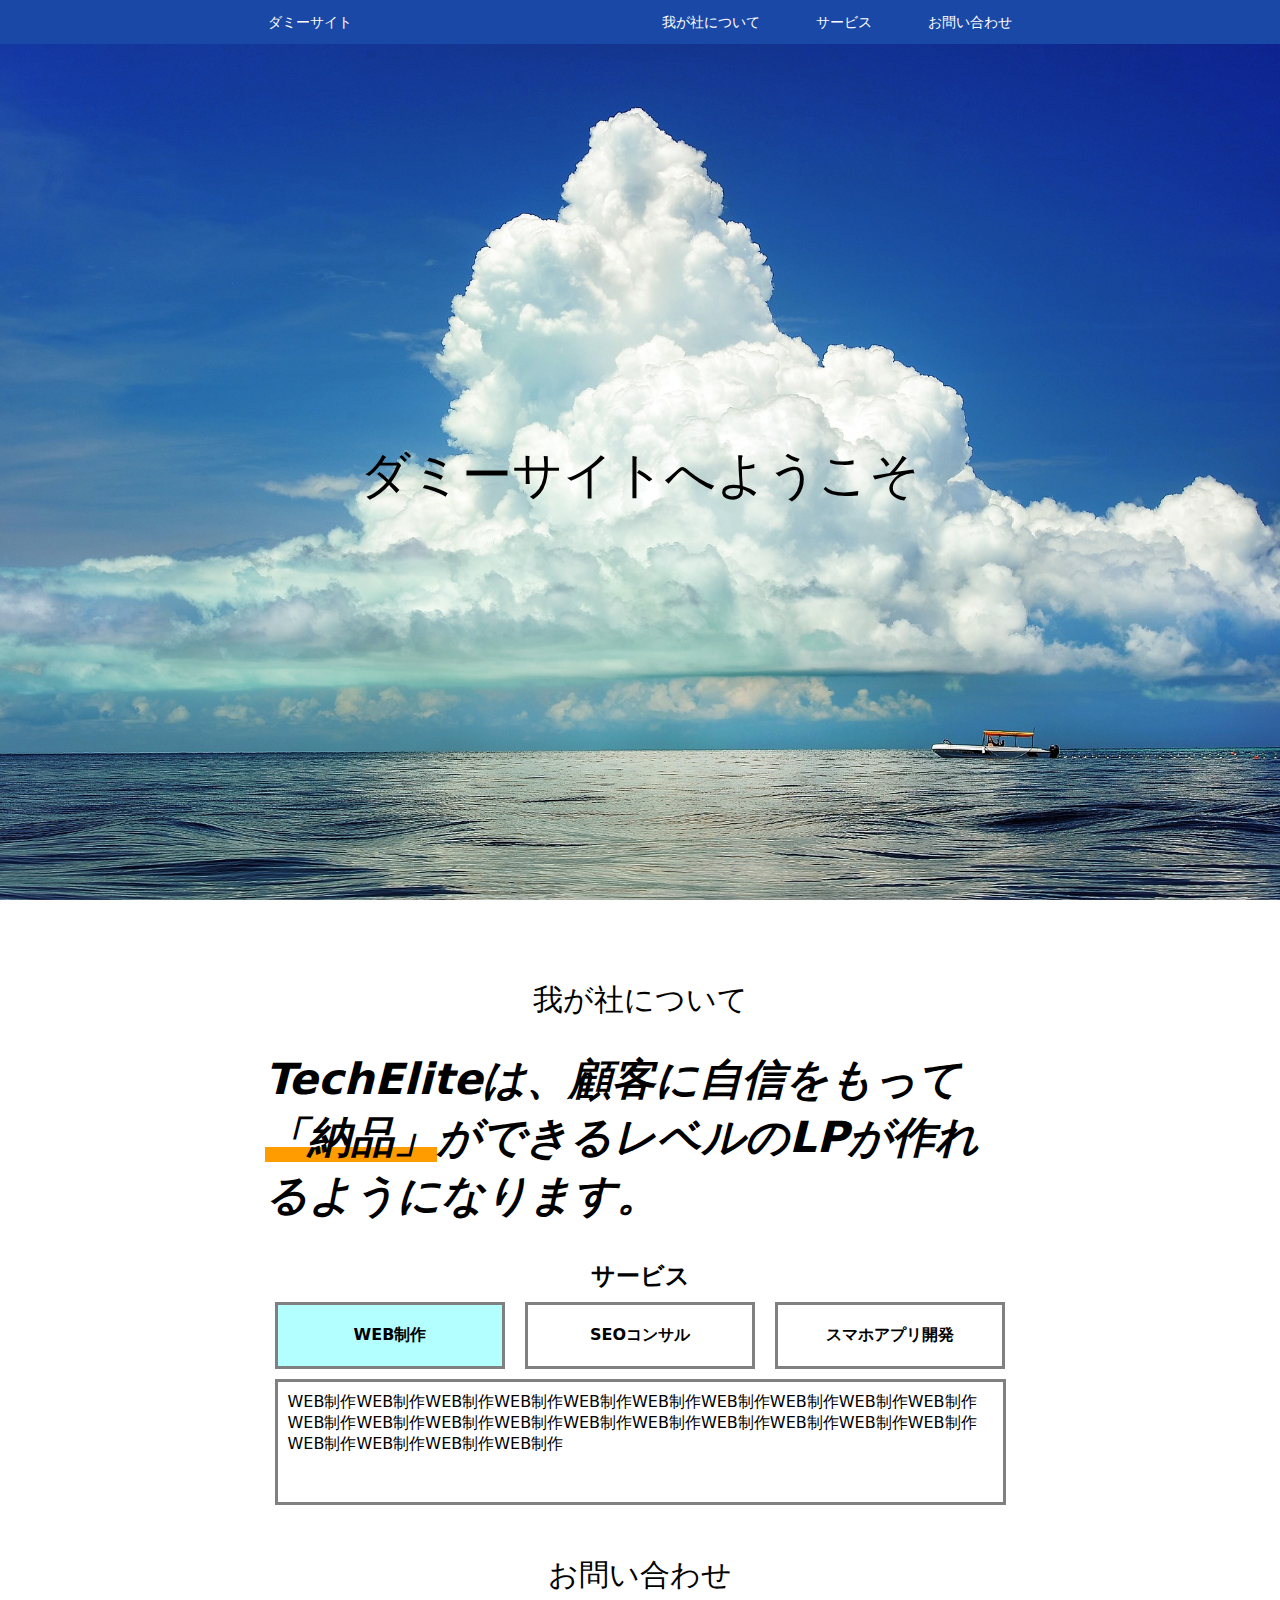
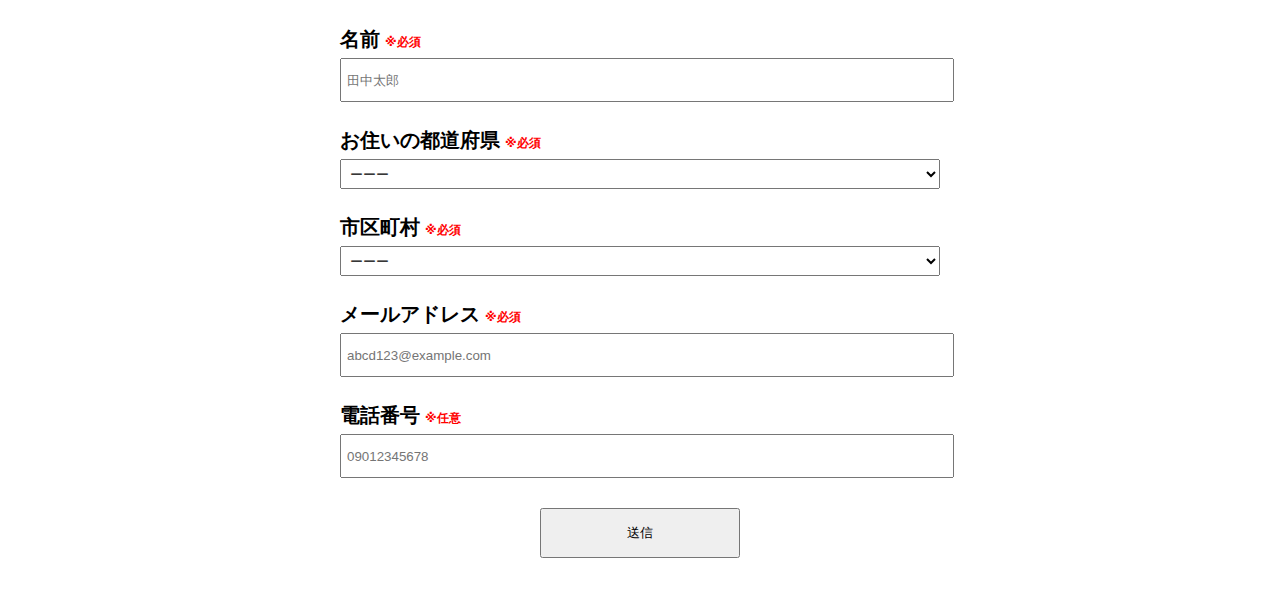
==== homework4/index.html @ 2bbcd11d "初回コミット" ====
<!DOCTYPE html>
<html lang="ja">
<head>
    <meta charset="UTF-8">
    <meta name="viewport" content="width=device-width, initial-scale=1.0">
    <title>ダミーサイトへようこそ</title>
    <link rel="stylesheet" href="./css/style.css">
</head>
<body>
    <!-- ヘッダー -->
    <nav>
        <ul class="hamburger_menu">
            <li><a href="#company_contents">我が社について</a></li>
            <li><a href="#service-title" id="header-service">サービス</a></li>
            <li><a href="#form">お問い合わせ</a></li>
        </ul>
    </nav>
    <header>
        <nav>
            <ul class="header-left">
                <li><a href="#main-title">ダミーサイト</a></li>
            </ul>
            <ul class="header-right">
                <li><a href="#company_contents">我が社について</a></li>
                <li><a href="#service-title" id="header-service">サービス</a></li>
                <li><a href="#form">お問い合わせ</a></li>
            </ul>
        </nav>
        <div id="hamburger" class="hamburger">
            <span></span><span></span><span></span>
        </div>
    </header>
    <!-- メイン -->
    <main>
        <div class="main-title">
            <h1 id="main-title">ダミーサイトへようこそ</h1>
        </div>
        <div class="company_contents">
            <h1 id="company_contents">我が社について</h1>
            <p>TechEliteは、顧客に自信をもって<span>「納品」</span>ができるレベルのLPが作れるようになります。</p>
        </div>
        <div class="service" id="service">
            <h2 class="service-title" id="service-title">サービス</h1>
                <div class="service-contents">
                    <div class="contents active" id="contents1">
                        <h4>WEB制作</h4>
                    </div>
                    <div class="contents" id="contents2">
                        <h4>SEOコンサル</h4>
                    </div>
                    <div class="contents" id="contents3">
                        <h4>スマホアプリ開発</h4>
                    </div>
                </div>

                
                <div class="service-text show" id="text1">
                    WEB制作WEB制作WEB制作WEB制作WEB制作WEB制作WEB制作WEB制作WEB制作WEB制作WEB制作WEB制作WEB制作WEB制作WEB制作WEB制作WEB制作WEB制作WEB制作WEB制作WEB制作WEB制作WEB制作WEB制作
                </div>
                <div class="service-text" id="text2">
                    SEOコンサルSEOコンサルSEOコンサルSEOコンサルSEOコンサルSEOコンサルSEOコンサルSEOコンサルSEOコンサルSEOコンサルSEOコンサルSEOコンサルSEOコンサルSEOコンサルSEOコンサルSEOコンサル
                </div>
                <div class="service-text" id="text3">
                    スマホアプリ開発スマホアプリ開発スマホアプリ開発スマホアプリ開発スマホアプリ開発スマホアプリ開発スマホアプリ開発スマホアプリ開発スマホアプリ開発スマホアプリ開発スマホアプリ開発
                </div>
        </div>

        <div class="form" id="form">
            <h1>お問い合わせ</h1>
            <form method="get" action="./thanks.html">
                <div class="form_contents">
                    <label for="name">名前<span>※必須</span></label>
                    <input type="text" name="name" placeholder="田中太郎" required>
                </div>
                <div class="form_contents">
                    <label for="ken">お住いの都道府県<span>※必須</span></label>
                    <select name="ken" id="ken" required>
                        <option value="">ーーー</option>
                        <option value="北海道">北海道</option>
                        <option value="青森県">青森県</option>
                        <option value="岩手県">岩手県</option>
                    </select>
                </div>
                <div class="form_contents">
                    <label for="city">市区町村<span>※必須</span></label>
                    <select name="city" id="city" required>
                        <option value="">ーーー</option>
                    </select>
                </div>
                <div class="form_contents">
                    <label for="email">メールアドレス<span>※必須</span></label>
                    <input type="email" name="email" pattern=".+@example\.com" placeholder="abcd123@example.com" required>
                </div>

                <div class="form_contents">
                    <label for="tel">電話番号<span>※任意</span></label>
                    <input type="tel" name="tel" pattern="[0-9]{3}-[0-9]{4}-[0-9]{4}" placeholder="09012345678" required>
                </div>

                    <input type="submit" name="submit" value="送信">

            </form>
        </div>
    </main>
  <script src="https://code.jquery.com/jquery-3.5.1.min.js"></script>
  <script src="./js/index.js"></script>
</body>
</html>
---- homework4/css/style.css ----
* {
    margin: 0;
    padding: 0;
}

body {
    font-family: system-ui;
}

/* ヘッダー */
header {
    background-color: #1A48A6;
    position: fixed;
    width: 100vw;
    padding: 12px 0;
    z-index: 100;
}

nav {
    display: flex;
    justify-content: space-between;
    align-items: center;
    margin: 0 auto;
    max-width: 800px;
}

.header-left {
    list-style: none;
}

.header-right {
    display: flex;
    justify-content: space-between;
    list-style: none;
}

header ul li a {
    text-decoration: none;
    font-size: 14px;
    color: white;
    margin: 0 28px;
}

header ul li a:hover {
    opacity: 50%;
}

/* メイン */
.main-title {
   background-image: url(../img/kv.jpg); 
   background-size: cover;
   background-position: center;
   position: relative;
   width: 100%;
   height: 100vh;
}

.main-title h1 {
    color: black;
    text-align: center;
    position: absolute;
    top: 50%;
    left: 50%;
    transform: translate(-50%, -50%);
    font-size: 50px;
    font-weight: 400;
    padding-top: 50px;
    width: 100%;
}


/* ↓↓↓ 第４回課題 ↓↓↓ */
.company_contents h1 {
    color: black;
    text-align: center;
    padding-top: 50px;
    font-size: 30px;
    font-weight: 500;
    margin: 30px auto;
}

.company_contents p {
    color: black;
    font-size: 43px;
    font-weight: 400;
    margin: 20px auto;
    font-style: oblique;
    font-weight: bold;

}

.company_contents span {
    font-style: bold;
    background:linear-gradient(transparent 70%, #ff9d00 0%);
}

.company_contents {
    margin: 0 auto;
    width: 70%;
    max-width: 750px;
    height: 250px;
    margin-bottom: 30px;
}

.form h1 {
    color: black;
    text-align: center;
    font-size: 30px;
    font-weight: 500;
    width: 100%;
    margin: 30px auto;
}

.form form {
    text-align: center;
}

.form_contents {
    width: 600px;
    margin: 20px auto;
    text-align: left;
}

.form_contents label {
    text-align: left;
    font-size: 20px;
    font-weight: bold;
}

.form_contents label span {
    color: red;
    padding: 5px;
    font-size: 12px;
}

input,select {
    width: 100%;
    height: 30px;
    padding: 5px;
    margin: 5px 0;
}

input[type="submit"] {
    height: 50px;
    width: 200px;
    text-align: center;
    margin-bottom: 50px;
}

/* ハンバーガーメニュー */
.hamburger {
    position: absolute;
    top: 10px;
    right:32px;
    cursor: pointer;
    width: 32px;
    height: 24px;
    z-index: 10;
    display: none;
}
.hamburger span {
    /*3本の線を作る*/
    transition: all .3s;
    position: absolute;
    height: 2px;
    background-color: white;
    width:100%;
    z-index: 10;
}
.hamburger span:nth-of-type(1) {
    /*上の線の位置*/
    top: 4px;
}
.hamburger span:nth-of-type(2) {
    /*真ん中の線の位置*/
    top: 12px;
}
.hamburger span:nth-of-type(3) {
    /*下の線の位置*/
    top: 20px;
}
.hamburger.open span:nth-of-type(1) {
    /*openのとき、上の線を右斜めにする*/
    top: 10px;
    transform: translateY(6px) rotate(-33deg);
}
.hamburger.open span:nth-of-type(2) {
    /*真ん中の線を消す*/
    opacity: 0;
}
.hamburger.open span:nth-of-type(3) {
    /*下の線を左斜めにする*/
    top: 22px;
    transform: translateY(-6px) rotate(33deg);
}

.hamburger_menu {
    position: fixed;
    background-color: #1A48A6;
    width: 100%;
    top: 45px;
    z-index: 200;
    display: none;

}

.hamburger_menu li {
    text-align: center;
    text-decoration: none;
    padding: 30px;
    border-bottom: 1px solid white;
    display: block;
}

.hamburger_menu li:first-child {
    border-top: 1px solid white;
}

.hamburger_menu li a {
    color: white;
    text-decoration: none;
    
}
/* ↑↑↑ 第４回課題 ↑↑↑ */

.service-title{
    margin-top: 30px;
    text-align: center;
    padding-top: 50px;
}

.service-contents {
    display: flex;
    margin: 0 auto;
    width: 750px;
    justify-content: space-between;
}

.contents {
    border: 3px solid gray;
    width: 300px;
    margin: 10px;
    padding: 20px;
    text-align: center;
    transition: background-color 0.5s ease;
}

.service-text {
    display: none;
    margin: 0 auto 50px;
    padding: 10px;
    width: 705px;
    height: 100px;
    border: 3px solid gray;
}

.service-text.show {
    display: block;
}

#contents1.active, #contents1:hover{
    background-color: #b3ffff;
}

 #contents2.active, #contents2:hover {
    background-color: #ffdea0;
}

 #contents3.active, #contents3:hover {
    background-color: #a7ff99;
}

@media screen and (max-width: 750px) {
    .main-title h1 {
        font-size: 30px;
    }

    /* 第４回 */
    .company_contents p {
        font-size: 30px;
    }

    .service-contents {
        flex-flow: column;
        margin-bottom: 10px;
        align-items: center;
        width: 100%;
    }

    .contents {
        margin-bottom: 3px;
        padding: 10px 5px;
        width: 250px;
    }

    .service-text.show {
        margin: 0 auto 30px;
        width: 240px;
        height: auto;
    }
}

@media screen and (max-width: 550px) {
    .header-right {
        display: none;
    }

    .hamburger {
        display: block;
    }
}

@media screen and (max-width: 450px) {
    .main-title h1 {
        font-size: 25px;
    }
    header ul li a {
        font-size: 12px;
    }
    .company_contents p {
        font-size: 20px;
    }
}
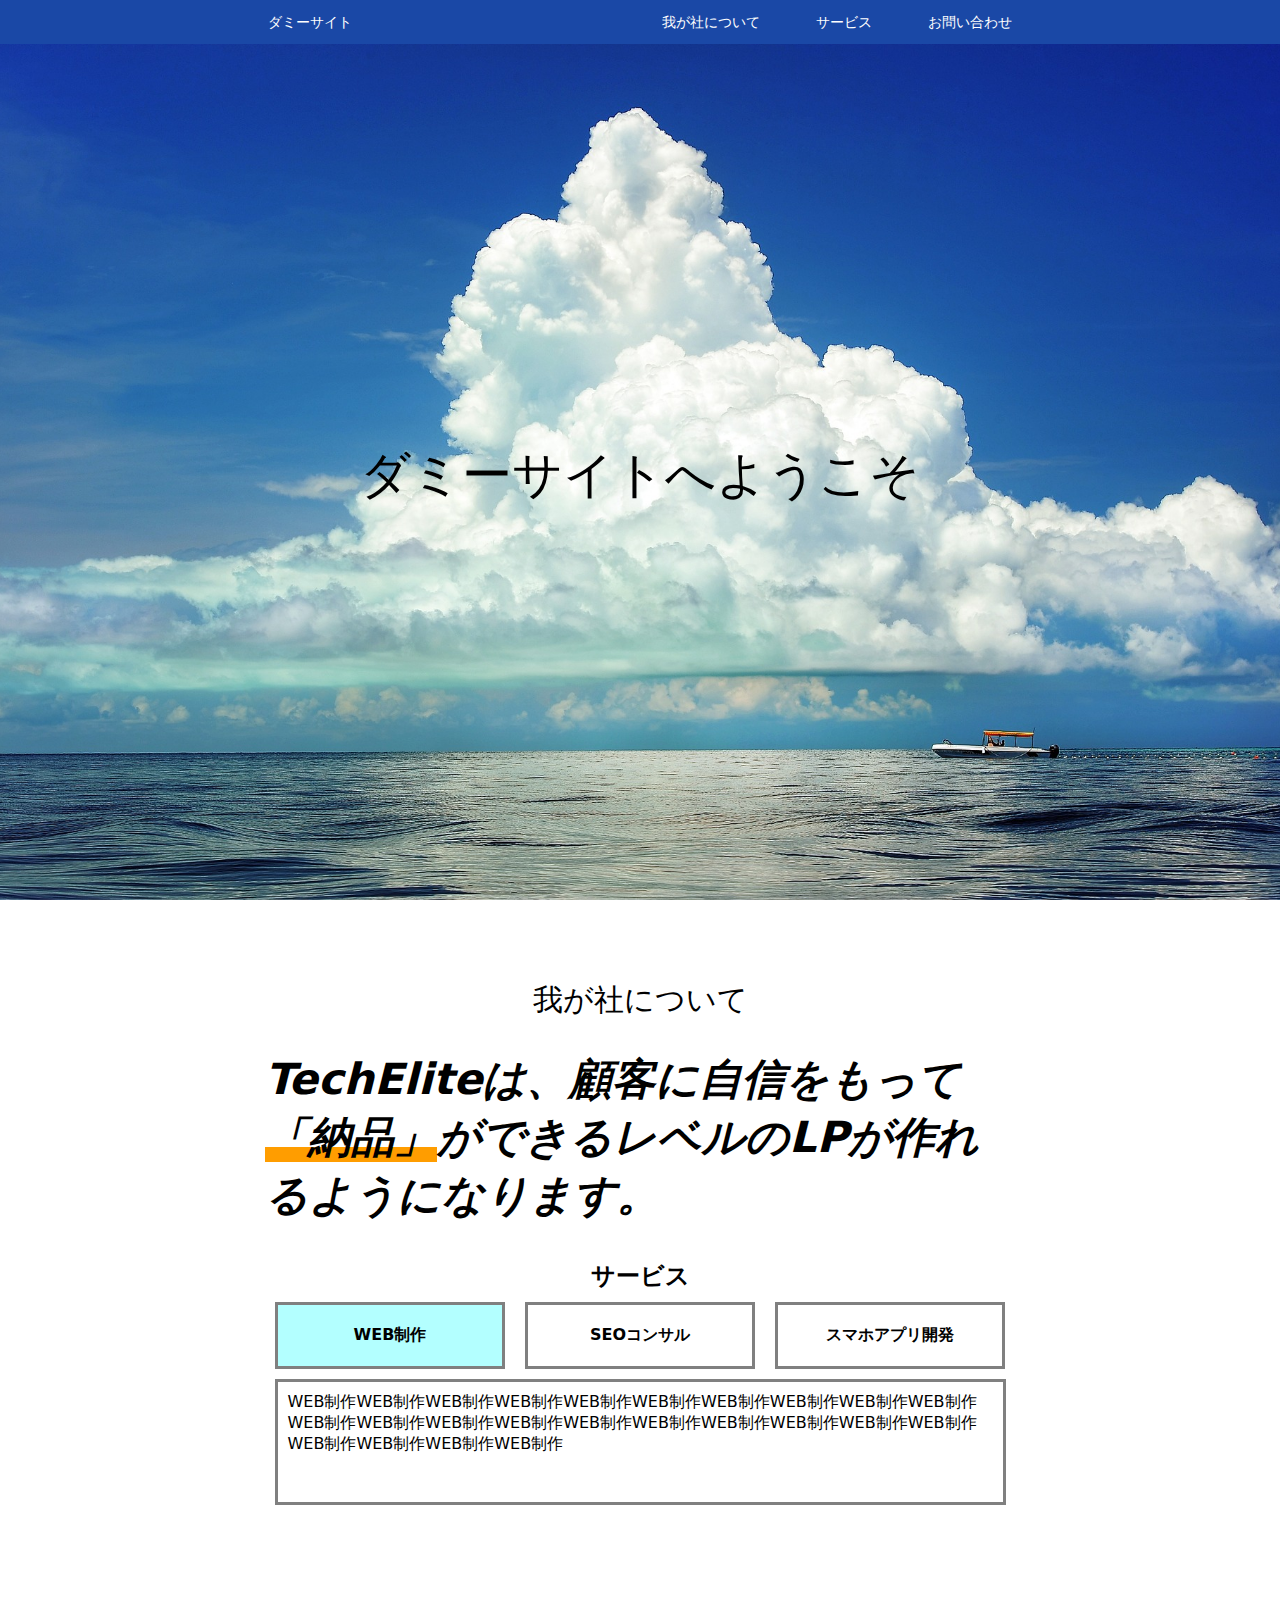
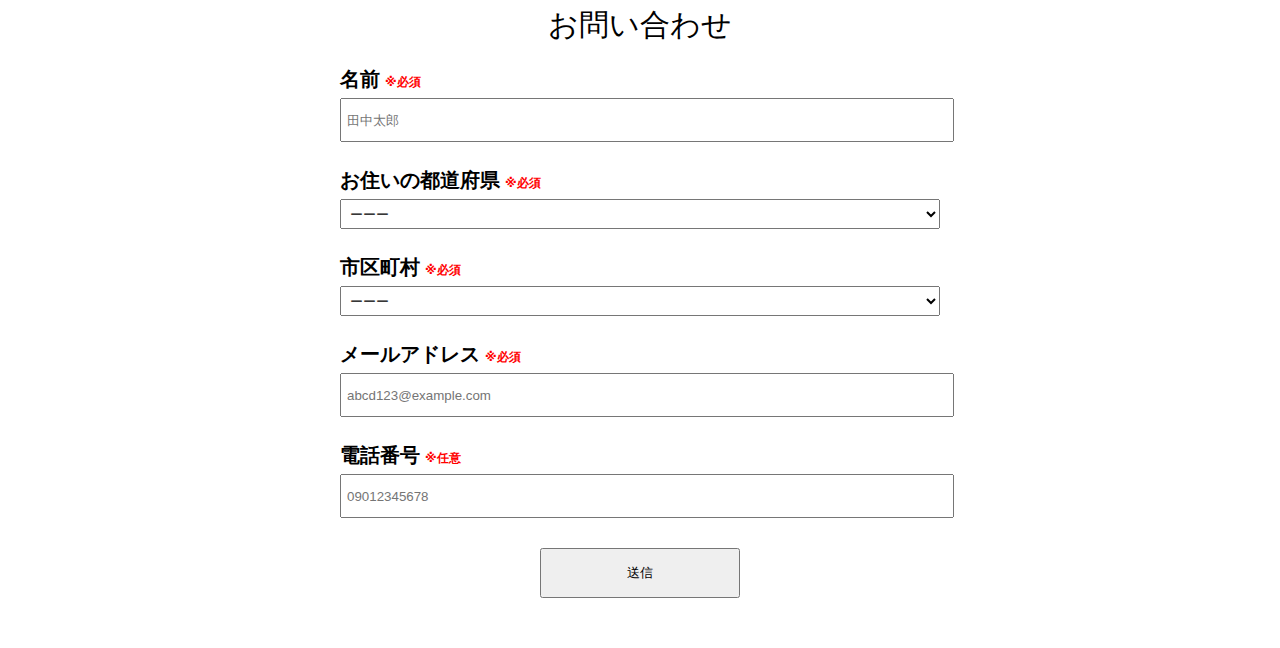
==== commit 377978f8: "【１回目レビュー指摘箇所修正】 ①「ダミーサイト」を押下したときのスクロール機能削除 ②電話番号の入力フォームを空白で送信可能に変更 ③電話番号の入力フォームのハイフン入力を削除 ④thanks.ht" ====
--- a/homework4/index.html
+++ b/homework4/index.html
@@ -18,7 +18,7 @@
     <header>
         <nav>
             <ul class="header-left">
-                <li><a href="#main-title">ダミーサイト</a></li>
+                <li><a href="#">ダミーサイト</a></li>
             </ul>
             <ul class="header-right">
                 <li><a href="#company_contents">我が社について</a></li>
@@ -94,7 +94,7 @@
 
                 <div class="form_contents">
                     <label for="tel">電話番号<span>※任意</span></label>
-                    <input type="tel" name="tel" pattern="[0-9]{3}-[0-9]{4}-[0-9]{4}" placeholder="09012345678" required>
+                    <input type="tel" name="tel" pattern="[0-9]{3}[0-9]{4}[0-9]{4}" placeholder="09012345678">
                 </div>
 
                     <input type="submit" name="submit" value="送信">
--- a/homework4/css/style.css
+++ b/homework4/css/style.css
@@ -63,7 +63,7 @@
     left: 50%;
     transform: translate(-50%, -50%);
     font-size: 50px;
-    font-weight: 400;
+    font-weight: 500;
     padding-top: 50px;
     width: 100%;
 }
@@ -108,7 +108,8 @@
     font-size: 30px;
     font-weight: 500;
     width: 100%;
-    margin: 30px auto;
+    margin: 0 auto;
+    padding-top: 50px;
 }
 
 .form form {
@@ -150,7 +151,7 @@
 /* ハンバーガーメニュー */
 .hamburger {
     position: absolute;
-    top: 10px;
+    top: 9px;
     right:32px;
     cursor: pointer;
     width: 32px;
@@ -181,8 +182,8 @@
 }
 .hamburger.open span:nth-of-type(1) {
     /*openのとき、上の線を右斜めにする*/
-    top: 10px;
-    transform: translateY(6px) rotate(-33deg);
+    top: 5px;
+    transform: translateY(6px) rotate(-40deg);
 }
 .hamburger.open span:nth-of-type(2) {
     /*真ん中の線を消す*/
@@ -190,24 +191,22 @@
 }
 .hamburger.open span:nth-of-type(3) {
     /*下の線を左斜めにする*/
-    top: 22px;
-    transform: translateY(-6px) rotate(33deg);
+    top: 17px;
+    transform: translateY(-6px) rotate(40deg);
 }
 
 .hamburger_menu {
     position: fixed;
     background-color: #1A48A6;
     width: 100%;
-    top: 45px;
+    top: 40px;
     z-index: 200;
     display: none;
-
 }
 
 .hamburger_menu li {
     text-align: center;
     text-decoration: none;
-    padding: 30px;
     border-bottom: 1px solid white;
     display: block;
 }
@@ -219,7 +218,8 @@
 .hamburger_menu li a {
     color: white;
     text-decoration: none;
-    
+    display: block;
+    padding: 20px;
 }
 /* ↑↑↑ 第４回課題 ↑↑↑ */
 
@@ -280,6 +280,11 @@
         font-size: 30px;
     }
 
+    .form_contents {
+        width: 380px;
+        margin: 10px auto;
+    }
+
     .service-contents {
         flex-flow: column;
         margin-bottom: 10px;
@@ -300,13 +305,28 @@
     }
 }
 
+@media screen and (min-width: 551px) {
+    .hamburger_menu li {
+        display: none;
+    }
+  }
+
 @media screen and (max-width: 550px) {
+    .main-title h1 {
+        top: 60%;
+    
+    }
     .header-right {
         display: none;
     }
 
     .hamburger {
         display: block;
+    }
+
+    .company_contents {
+        height: 200px;
+        margin-bottom: 10px;
     }
 }
 
@@ -314,10 +334,37 @@
     .main-title h1 {
         font-size: 25px;
     }
+
     header ul li a {
         font-size: 12px;
     }
+
     .company_contents p {
         font-size: 20px;
     }
+
+    .form_contents {
+        width: 300px;
+        margin: 5px auto;
+    }
+
+    .company_contents {
+        height: 120px;
+    }
+
+    .company_contents h1 {
+        padding-top: 10px;
+        font-size: 20px;
+
+    }
+
+    input,select {
+        height: 25px;
+    }
+
+    input[type="submit"] {
+        height: 40px;
+        width: 150px;
+    }
+
 }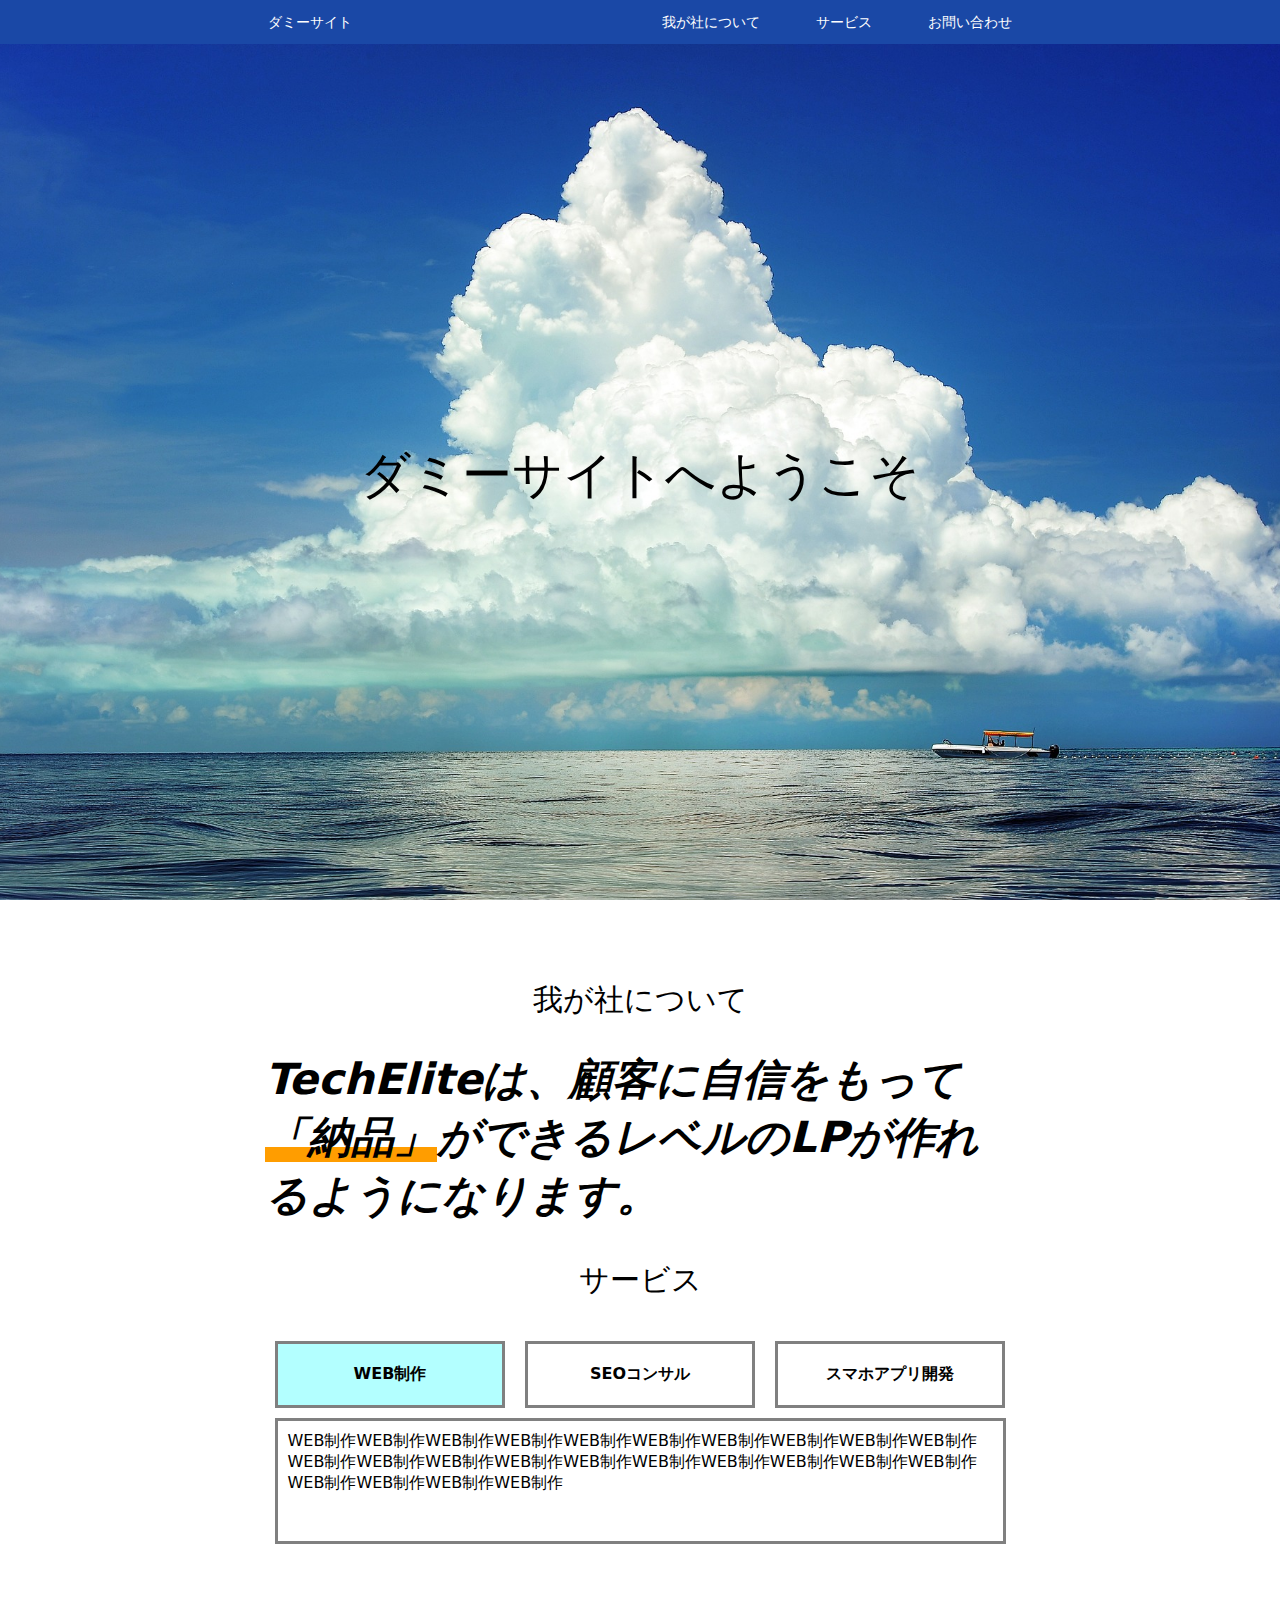
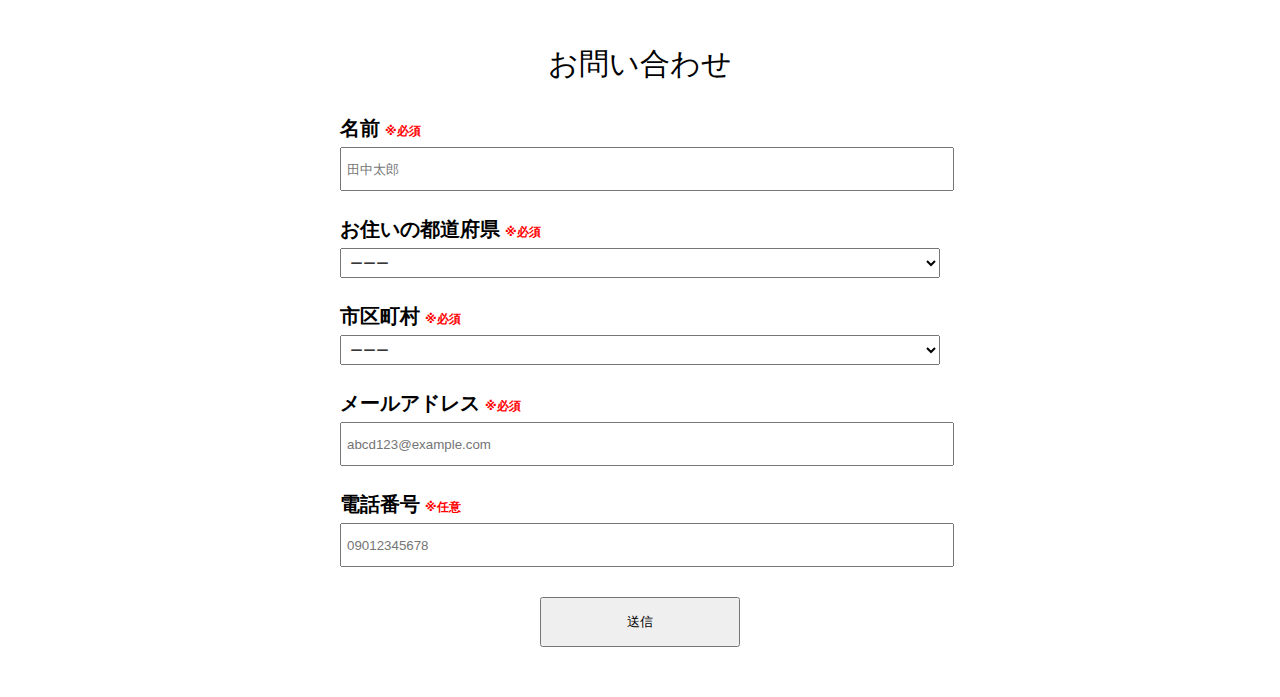
==== commit a7efabed: "【2回目レビュー指摘箇所修正】 ①「我が社について」「サービス」「お問い合わせ」の各タイトルのスタイルを共通化 ②アコーディオンメニューをクリックした際に閉じる機能を実装 ③「我が社について」「サービ" ====
--- a/homework4/index.html
+++ b/homework4/index.html
@@ -9,10 +9,10 @@
 <body>
     <!-- ヘッダー -->
     <nav>
-        <ul class="hamburger_menu">
-            <li><a href="#company_contents">我が社について</a></li>
-            <li><a href="#service-title" id="header-service">サービス</a></li>
-            <li><a href="#form">お問い合わせ</a></li>
+        <ul class="hamburger_menu" id="hamburger_menu">
+            <li><a href="#company ac" class="ac" id="header-contents-ac">我が社について</a></li>
+            <li><a href="#services ac" class="ac" id="header-service-ac">サービス</a></li>
+            <li><a href="#contact ac" class="ac" id="header-form-ac">お問い合わせ</a></li>
         </ul>
     </nav>
     <header>
@@ -21,9 +21,9 @@
                 <li><a href="#">ダミーサイト</a></li>
             </ul>
             <ul class="header-right">
-                <li><a href="#company_contents">我が社について</a></li>
-                <li><a href="#service-title" id="header-service">サービス</a></li>
-                <li><a href="#form">お問い合わせ</a></li>
+                <li><a href="#company" id="header-contents">我が社について</a></li>
+                <li><a href="#services" id="header-service">サービス</a></li>
+                <li><a href="#contact" id="header-form">お問い合わせ</a></li>
             </ul>
         </nav>
         <div id="hamburger" class="hamburger">
@@ -36,11 +36,11 @@
             <h1 id="main-title">ダミーサイトへようこそ</h1>
         </div>
         <div class="company_contents">
-            <h1 id="company_contents">我が社について</h1>
+            <h2 class="title company" id="company">我が社について</h2>
             <p>TechEliteは、顧客に自信をもって<span>「納品」</span>ができるレベルのLPが作れるようになります。</p>
         </div>
         <div class="service" id="service">
-            <h2 class="service-title" id="service-title">サービス</h1>
+            <h2 class="title services" id="services">サービス</h2>
                 <div class="service-contents">
                     <div class="contents active" id="contents1">
                         <h4>WEB制作</h4>
@@ -66,7 +66,7 @@
         </div>
 
         <div class="form" id="form">
-            <h1>お問い合わせ</h1>
+            <h2  class="title contact" id="contact">お問い合わせ</h2>
             <form method="get" action="./thanks.html">
                 <div class="form_contents">
                     <label for="name">名前<span>※必須</span></label>
@@ -96,9 +96,7 @@
                     <label for="tel">電話番号<span>※任意</span></label>
                     <input type="tel" name="tel" pattern="[0-9]{3}[0-9]{4}[0-9]{4}" placeholder="09012345678">
                 </div>
-
                     <input type="submit" name="submit" value="送信">
-
             </form>
         </div>
     </main>
--- a/homework4/css/style.css
+++ b/homework4/css/style.css
@@ -68,9 +68,9 @@
     width: 100%;
 }
 
-
 /* ↓↓↓ 第４回課題 ↓↓↓ */
-.company_contents h1 {
+/* titleクラスは、「我が社について」「サービス」「お問い合わせ」の三つのタイトルに共通として用いている */
+.title {
     color: black;
     text-align: center;
     padding-top: 50px;
@@ -100,16 +100,6 @@
     max-width: 750px;
     height: 250px;
     margin-bottom: 30px;
-}
-
-.form h1 {
-    color: black;
-    text-align: center;
-    font-size: 30px;
-    font-weight: 500;
-    width: 100%;
-    margin: 0 auto;
-    padding-top: 50px;
 }
 
 .form form {
@@ -204,11 +194,14 @@
     display: none;
 }
 
+.hamburger_menu.open {
+    display: block;
+}
+
 .hamburger_menu li {
     text-align: center;
     text-decoration: none;
     border-bottom: 1px solid white;
-    display: block;
 }
 
 .hamburger_menu li:first-child {
@@ -222,13 +215,6 @@
     padding: 20px;
 }
 /* ↑↑↑ 第４回課題 ↑↑↑ */
-
-.service-title{
-    margin-top: 30px;
-    text-align: center;
-    padding-top: 50px;
-}
-
 .service-contents {
     display: flex;
     margin: 0 auto;
@@ -323,11 +309,6 @@
     .hamburger {
         display: block;
     }
-
-    .company_contents {
-        height: 200px;
-        margin-bottom: 10px;
-    }
 }
 
 @media screen and (max-width: 450px) {
@@ -348,14 +329,8 @@
         margin: 5px auto;
     }
 
-    .company_contents {
-        height: 120px;
-    }
-
-    .company_contents h1 {
-        padding-top: 10px;
+    .title {
         font-size: 20px;
-
     }
 
     input,select {
@@ -366,5 +341,4 @@
         height: 40px;
         width: 150px;
     }
-
 }